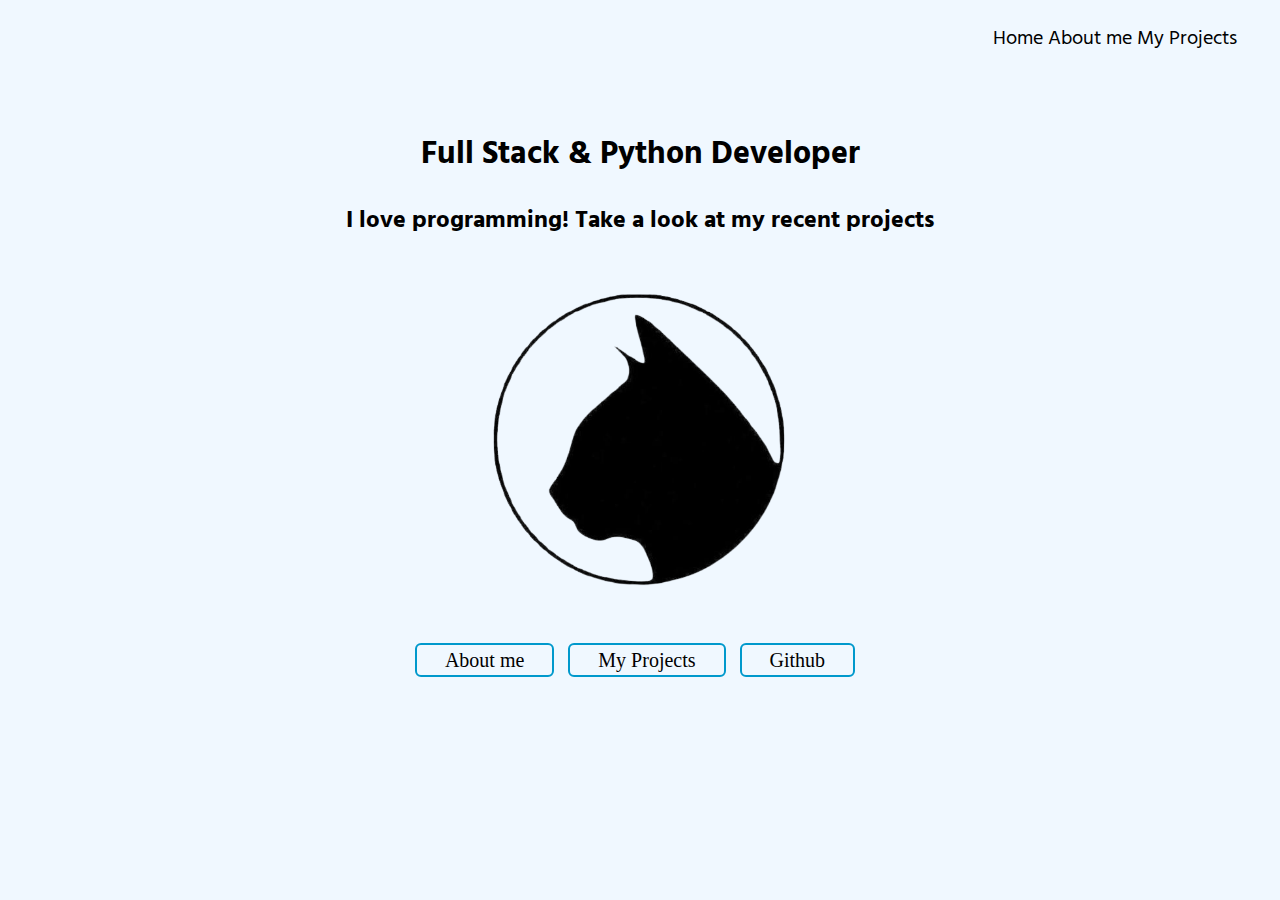
==== index.html @ e01847c1 "Add files via upload" ====
<!DOCTYPE html>
<html lang="en">

<!-- Head -->

<head>
    <meta charset="UTF-8">
    <meta http-equiv="X-UA-Compatible" content="IE=edge">
    <meta name="viewport" content="width=device-width, initial-scale=1.0">
    <title>wRRulos | Home</title>
    <link rel="icon" href="img/icon.ico">
    <link rel="stylesheet" href="styles/style.css">
    <link rel="preconnect" href="https://fonts.googleapis.com">
    <link rel="preconnect" href="https://fonts.gstatic.com" crossorigin>
    <link
        href="https://fonts.googleapis.com/css2?family=Hind:wght@300;500;700&family=Montserrat:ital,wght@0,100;0,300;0,700;1,500&display=swap"
        rel="stylesheet">
</head>

<!-- Body -->

<body>
    <header class="Head">
        <div class="pages">
            <a href="index.html">Home</a>
            <a href="pages/about-me.html">About me</a>
            <a href="pages/my-projects.html">My Projects</a>
        </div>
    </header>

    <div class="title">
        <h1>Full Stack & Python Developer</h1>
        <h2>I love programming! Take a look at my recent projects</h2>
        <img class="logo" src="img/logo.png" width="300">
    </div>

    <div class="buttons">
        <a class="aboutme" href="pages/about-me.html">About me</a>  
        <a class="projects" href="pages/my-projects.html">My Projects</a> 
        <a class="github" href="https://www.github.com/wrrulos">Github</a>  
    </div>
</body>
</html>
---- styles/style.css ----
body {
    background-color: aliceblue;
}

.pages {
    font-size: 20px;
    margin-right: 10px;
    float: right;
    padding: 15px 25px;
    background: transparent;
    font-family: "Hind", serif;
    border-radius: 6px;
}

.pages a {
    text-decoration: none;
    color: black;
    border-radius: 6px;
}

.pages a:hover {
    border: 2px solid #bd18af;
    border: 2px solid #bd18af;
}

.title {
    text-align: center;
    padding: 100px 0px 0px;
    font-family: "Hind", serif;
}

.title img {
    padding: 30px 0px 0px;
}

.buttons {
    text-align: center;
    padding: 50px 28px 0px;
}

.buttons a {
    border: 2px solid #0099CC;
    color: black;
    padding: 4px 28px;
    border-radius: 6px;
    font-size: 20px;
    margin-right: 10px;
    text-decoration: none;
}

.buttons a:hover {
    border: 2px solid #bd18af;
    border-radius: 6px;
}

.biography {
    text-align: center;
    font-family: "Hind", serif;
    padding: 10px 28px 0px;
}

.projects {
    text-align: center;
    padding: 100px 28px 0px;
}

.projects a {
    border: 2px solid #0099CC;
    color: black;
    padding: 4px 58px;
    border-radius: 6px;
    font-size: 50px;
    margin-right: 100px;
    text-decoration: none;
}

.projects a:hover {
    border: 2px solid #bd18af;
    border-radius: 6px;
}

.project-list-title {
    text-align: center;
    font-family: "Hind", serif;
    padding: 100px 50px 100px;
}

.project-list {
    text-align: left;
    border: 2px solid #0099CC;
    border-radius: 1px; 
}

.project-list img {
    float: left;
}

.project-list p.description {
    font-size: 22px;
}

.project-list p.name {
    text-align: left;
    font-size: 30px;
}

.project-list a {
    border: 2px solid #0099CC;
    color: black;
    padding: 4px 58px;
    border-radius: 6px;
    font-size: 20px;
    margin-right: 100px;
    text-decoration: none;
}
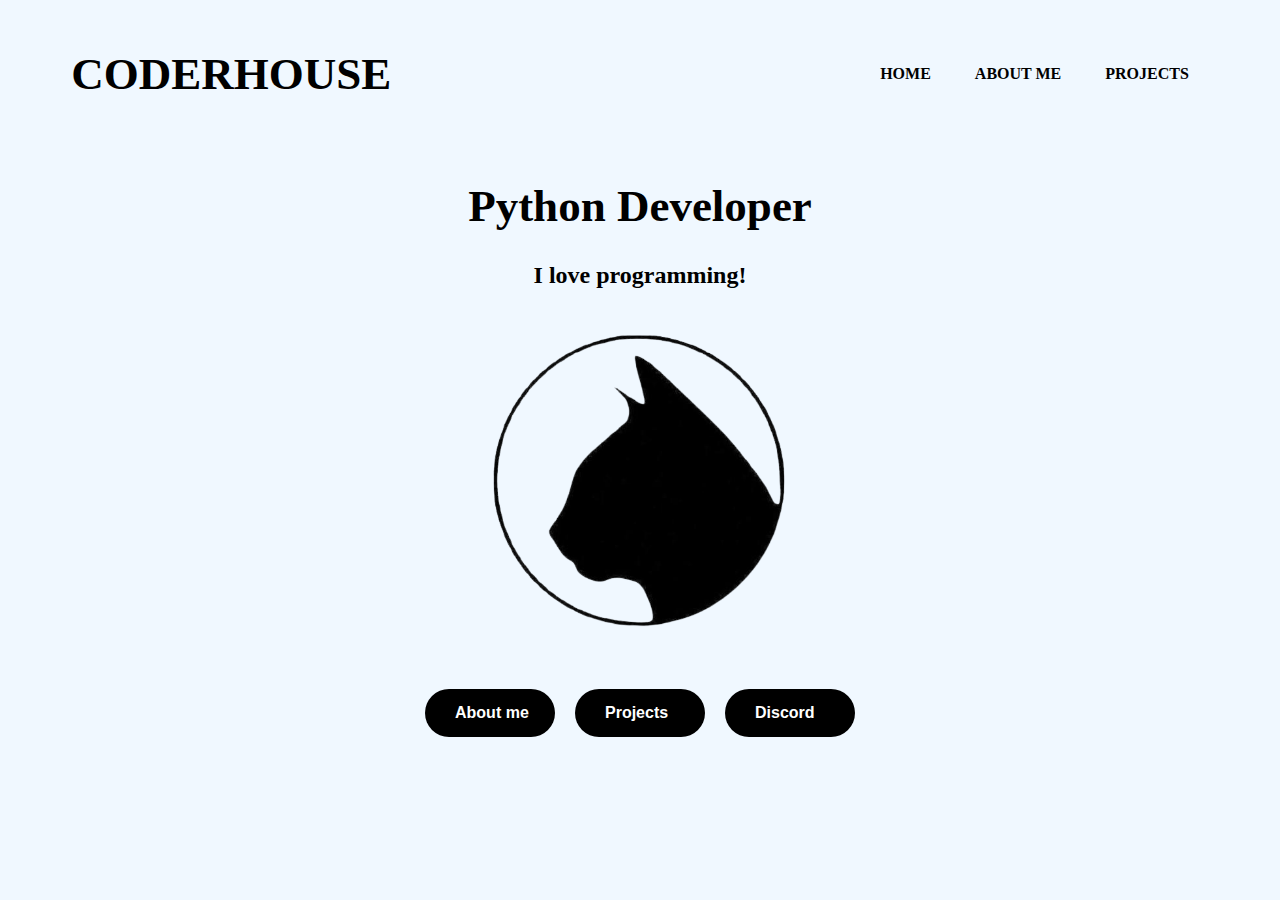
==== commit d5e101c1: "Add files via upload" ====
--- a/index.html
+++ b/index.html
@@ -20,24 +20,38 @@
 <!-- Body -->
 
 <body>
-    <header class="Head">
-        <div class="pages">
-            <a href="index.html">Home</a>
-            <a href="pages/about-me.html">About me</a>
-            <a href="pages/my-projects.html">My Projects</a>
+    <header class="header">
+        <nav>
+            <h1>CODERHOUSE</h1>
+            <ul>
+                <li><a href="index.html">HOME</a></li>
+                <li><a href="pages/about-me.html">ABOUT ME</a></li>
+                <li><a href="pages/projects.html">PROJECTS</a></li>
+            </ul>
+        </nav>
+
+        <div class="index-title"> <!-- Title -->
+            <h1>Python Developer</h1>
+            <h2>I love programming!</h2>
+        </div>
+
+        <div class="index-image"> <!-- Logo -->
+            <img class="logo" src="img/logo.png" width="300">
+        </div>
+
+        <div class="index-buttons-container">
+            <div class="index-buttons aboutMe"> <!-- About Me Button -->
+                <a href="pages/about-me.html">About me</a>
+            </div>
+        
+            <div class="index-buttons projects"> <!-- Projects Button -->
+                <a href="pages/projects.html">Projects</a>
+            </div>
+        
+            <div class="index-buttons github"> <!-- Github Button -->
+                <a href="https://discord.gg/44YkUxEEqV">Discord</a>
+            </div>
         </div>
     </header>
-
-    <div class="title">
-        <h1>Full Stack & Python Developer</h1>
-        <h2>I love programming! Take a look at my recent projects</h2>
-        <img class="logo" src="img/logo.png" width="300">
-    </div>
-
-    <div class="buttons">
-        <a class="aboutme" href="pages/about-me.html">About me</a>  
-        <a class="projects" href="pages/my-projects.html">My Projects</a> 
-        <a class="github" href="https://www.github.com/wrrulos">Github</a>  
-    </div>
 </body>
 </html>--- a/styles/style.css
+++ b/styles/style.css
@@ -2,114 +2,578 @@
     background-color: aliceblue;
 }
 
-.pages {
-    font-size: 20px;
-    margin-right: 10px;
-    float: right;
-    padding: 15px 25px;
-    background: transparent;
-    font-family: "Hind", serif;
-    border-radius: 6px;
+/* Mobile styles */
+
+@media only screen and (max-width: 767px) {
+    .header {
+        position: relative;
+    }
+
+    nav {
+        display: flex;
+        align-items: center;
+        justify-content: space-between;
+        padding-top: 10px;
+        padding-left: 5%;
+        padding-right: 5%;
+        font-weight: bold;
+    }
+
+    nav h1 {
+        color: black;
+        font-size: 20px;
+    }
+
+    ul li {
+        display: inline-block;
+        padding: 0px 20px;
+    }
+
+    a {
+        color: black;
+        text-decoration: none;
+    }
+
+    a:hover {
+        color: aqua;
+    }
+
+    .index-title {
+        text-align: center;
+        margin-top: 50px;
+    }
+
+    .index-title h1 {
+        text-align: center;
+        margin-top: 50px;
+        font-size: 45px;
+    }
+
+    .index-image {
+        position: absolute;
+        top: 50%;
+        left: 50%;
+        transform: translate(-50%, -50%);
+        margin-top: 70px;
+        z-index: 1;
+    }
+
+    .index-buttons-container {
+        display: flex;
+        justify-content: center;
+        align-items: center;
+        margin-top: 400px;
+        flex-direction: column; 
+        z-index: 0;
+    }
+    
+    .index-buttons {
+        background-color: black;
+        border-radius: 30px;
+        display: inline-block;
+        font-family: Arial, Helvetica, sans-serif;
+        font-weight: 700;
+        margin: 0 10px;
+        margin-bottom: 10px;
+        padding: 15px 30px;
+        width: 70px;
+    }
+
+    .index-buttons a {
+        color: white;
+        text-decoration: none;
+        white-space: nowrap;
+    }
+
+    .aboutme-image {
+        display: none;
+        position: absolute;
+        top: 50%;
+        left: 32%;
+        transform: translate(-50%, -50%);
+        margin-top: 100px;
+        margin-right: 80px;
+        z-index: 1;
+    }
+
+    .aboutme-container {
+        display: flex;
+        justify-content: center;
+        text-align: center;
+    }
+      
+    .aboutme-biography {
+        padding: 20px;
+        margin-top: 50px;
+        max-width: 450px;
+        width: 100%;
+    }
+
+    .aboutme-biography h2{
+        margin-bottom: 35px;
+    }
+
+    .aboutme-biography p{
+        font-size: 115%;
+        font-family:'Lucida Sans', 'Lucida Sans Regular', 'Lucida Grande', 'Lucida Sans Unicode', Geneva, Verdana, sans-serif
+    }
+
+    .aboutme-buttons-container {
+        display: flex;
+        justify-content: left;
+        align-items: center;
+        z-index: 0;
+    }
+
+    .aboutme-buttons {
+        background-color: black;
+        border-radius: 30px;
+        display: inline-block;
+        font-family: Arial, Helvetica, sans-serif;
+        font-weight: 700;
+        margin-top: 10px;
+        margin-left: 100px;
+        padding: 15px 50px;
+        padding-left: 25px;
+        width: 70px;
+    }
+
+    .aboutme-buttons a {
+        color: white;
+        white-space: nowrap;
+    }
+
+    .projects-container {
+        display: flex;
+        justify-content: center;
+        text-align: center;
+    }
+      
+    .projects-items {
+        padding: 20px;
+        display: inline-block;
+    }
+
+    .projects-projects h2{
+        font-size: 250%;
+    }
+
+    .projects-button-container {
+        display: flex;
+        justify-content: center;
+        align-items: center;
+        margin-top: 120px;
+      }
+      
+    .projects-button-wrapper {
+        display: flex;
+        flex-direction: column;
+        align-items: center;
+        margin: 0 10px;
+
+    }
+      
+    .projects-button-image {
+        width: 200px;
+        height: 180px;
+        margin-bottom: 10px;
+        margin-right: 50px;
+        padding-left: 50px;
+    }
+      
+    .projects-button-link {
+        background-color: black;
+        border-radius: 30px;
+        display: inline-block;
+        font-family: Arial, Helvetica, sans-serif;
+        font-weight: 700;
+        padding: 15px 50px;
+        padding-left: 25px;
+        width: 70px;
+        color: white;
+        white-space: nowrap;
+        text-align: center;
+        text-decoration: none
+    }
 }
 
-.pages a {
-    text-decoration: none;
-    color: black;
-    border-radius: 6px;
+/* Tablet styles */
+
+@media only screen and (min-width: 768px) and (max-width: 991px) {
+    .header {
+        position: relative;
+    }
+
+    nav {
+        display: flex;
+        align-items: center;
+        justify-content: space-between;
+        padding-top: 10px;
+        padding-left: 5%;
+        padding-right: 5%;
+        font-weight: bold;
+    }
+
+    nav h1 {
+        color: black;
+        font-size: 20px;
+    }
+
+    ul li {
+        display: inline-block;
+        padding: 0px 20px;
+    }
+
+    a {
+        color: black;
+        text-decoration: none;
+    }
+
+    a:hover {
+        color: aqua;
+    }
+
+    .index-title {
+        text-align: center;
+        margin-top: 50px;
+    }
+
+    .index-title h1 {
+        text-align: center;
+        margin-top: 50px;
+        font-size: 45px;
+    }
+
+    .index-image {
+        position: absolute;
+        top: 50%;
+        left: 50%;
+        transform: translate(-50%, -50%);
+        margin-top: 70px;
+        z-index: 1;
+    }
+
+    .index-buttons-container {
+        display: flex;
+        justify-content: center;
+        align-items: center;
+        margin-top: 400px;
+        flex-direction: column; 
+        z-index: 0;
+    }
+    
+    .index-buttons {
+        background-color: black;
+        border-radius: 30px;
+        display: inline-block;
+        font-family: Arial, Helvetica, sans-serif;
+        font-weight: 700;
+        margin: 0 10px;
+        margin-bottom: 10px;
+        padding: 15px 30px;
+        width: 70px;
+    }
+
+    .index-buttons a {
+        color: white;
+        text-decoration: none;
+        white-space: nowrap;
+    }
+
+    .aboutme-image {
+        display: none;
+        position: absolute;
+        top: 50%;
+        left: 32%;
+        transform: translate(-50%, -50%);
+        margin-top: 100px;
+        margin-right: 80px;
+        z-index: 1;
+    }
+
+    .aboutme-container {
+        display: flex;
+        justify-content: center;
+        text-align: center;
+    }
+      
+    .aboutme-biography {
+        padding: 20px;
+        margin-top: 50px;
+        max-width: 450px;
+        width: 100%;
+    }
+
+    .aboutme-biography h2{
+        margin-bottom: 35px;
+    }
+
+    .aboutme-biography p{
+        font-size: 115%;
+        font-family:'Lucida Sans', 'Lucida Sans Regular', 'Lucida Grande', 'Lucida Sans Unicode', Geneva, Verdana, sans-serif
+    }
+
+    .aboutme-buttons-container {
+        display: flex;
+        justify-content: left;
+        align-items: center;
+        z-index: 0;
+    }
+
+    .aboutme-buttons {
+        background-color: black;
+        border-radius: 30px;
+        display: inline-block;
+        font-family: Arial, Helvetica, sans-serif;
+        font-weight: 700;
+        margin-top: 10px;
+        margin-left: 150px;
+        padding: 15px 50px;
+        padding-left: 25px;
+        width: 70px;
+    }
+
+    .aboutme-buttons a {
+        color: white;
+        white-space: nowrap;
+    }
+
+    .projects-container {
+        display: flex;
+        justify-content: center;
+        text-align: center;
+    }
+      
+    .projects-items {
+        padding: 20px;
+        display: inline-block;
+    }
+
+    .projects-projects h2{
+        font-size: 250%;
+    }
+
+    .projects-button-container {
+        display: flex;
+        justify-content: center;
+        align-items: center;
+        margin-top: 120px;
+      }
+      
+    .projects-button-wrapper {
+        display: flex;
+        flex-direction: column;
+        align-items: center;
+        margin: 0 10px;
+
+    }
+      
+    .projects-button-image {
+        width: 200px;
+        height: 180px;
+        margin-bottom: 10px;
+        margin-right: 50px;
+        padding-left: 50px;
+    }
+      
+    .projects-button-link {
+        background-color: black;
+        border-radius: 30px;
+        display: inline-block;
+        font-family: Arial, Helvetica, sans-serif;
+        font-weight: 700;
+        padding: 15px 50px;
+        padding-left: 25px;
+        width: 70px;
+        color: white;
+        white-space: nowrap;
+        text-align: center;
+        text-decoration: none
+    }
 }
 
-.pages a:hover {
-    border: 2px solid #bd18af;
-    border: 2px solid #bd18af;
-}
-
-.title {
-    text-align: center;
-    padding: 100px 0px 0px;
-    font-family: "Hind", serif;
-}
-
-.title img {
-    padding: 30px 0px 0px;
-}
-
-.buttons {
-    text-align: center;
-    padding: 50px 28px 0px;
-}
-
-.buttons a {
-    border: 2px solid #0099CC;
-    color: black;
-    padding: 4px 28px;
-    border-radius: 6px;
-    font-size: 20px;
-    margin-right: 10px;
-    text-decoration: none;
-}
-
-.buttons a:hover {
-    border: 2px solid #bd18af;
-    border-radius: 6px;
-}
-
-.biography {
-    text-align: center;
-    font-family: "Hind", serif;
-    padding: 10px 28px 0px;
-}
-
-.projects {
-    text-align: center;
-    padding: 100px 28px 0px;
-}
-
-.projects a {
-    border: 2px solid #0099CC;
-    color: black;
-    padding: 4px 58px;
-    border-radius: 6px;
-    font-size: 50px;
-    margin-right: 100px;
-    text-decoration: none;
-}
-
-.projects a:hover {
-    border: 2px solid #bd18af;
-    border-radius: 6px;
-}
-
-.project-list-title {
-    text-align: center;
-    font-family: "Hind", serif;
-    padding: 100px 50px 100px;
-}
-
-.project-list {
-    text-align: left;
-    border: 2px solid #0099CC;
-    border-radius: 1px; 
-}
-
-.project-list img {
-    float: left;
-}
-
-.project-list p.description {
-    font-size: 22px;
-}
-
-.project-list p.name {
-    text-align: left;
-    font-size: 30px;
-}
-
-.project-list a {
-    border: 2px solid #0099CC;
-    color: black;
-    padding: 4px 58px;
-    border-radius: 6px;
-    font-size: 20px;
-    margin-right: 100px;
-    text-decoration: none;
+/* PC styles */
+
+@media only screen and (min-width: 992px) {
+    .header {
+        position: relative;
+    }
+
+    nav {
+        display: flex;
+        align-items: center;
+        justify-content: space-between;
+        padding-top: 10px;
+        padding-left: 5%;
+        padding-right: 5%;
+        font-weight: bold;
+    }
+
+    h1 {
+        color: black;
+        font-size: 45px;
+    }
+
+    ul li {
+        display: inline-block;
+        padding: 0px 20px;
+    }
+
+    a {
+        color: black;
+        text-decoration: none;
+    }
+
+    a:hover {
+        color: aqua;
+    }
+
+    .index-title {
+        text-align: center;
+        margin-top: 50px;
+    }
+
+    .index-image {
+        position: absolute;
+        top: 50%;
+        left: 50%;
+        transform: translate(-50%, -50%);
+        margin-top: 110px;
+        z-index: 1;
+    }
+
+    .index-buttons-container {
+        display: flex;
+        justify-content: center;
+        align-items: center;
+        margin-top: 400px;
+        z-index: 0;
+    }
+    
+    .index-buttons {
+        background-color: black;
+        border-radius: 30px;
+        display: inline-block;
+        font-family: Arial, Helvetica, sans-serif;
+        font-weight: 700;
+        margin: 0 10px;
+        padding: 15px 30px;
+        width: 70px;
+    }
+
+    .index-buttons a {
+        color: white;
+        text-decoration: none;
+        white-space: nowrap;
+    }
+
+    .aboutme-image {
+        position: absolute;
+        top: 50%;
+        left: 32%;
+        transform: translate(-50%, -50%);
+        margin-top: 100px;
+        margin-right: 80px;
+        z-index: 1;
+    }
+
+    .aboutme-container {
+        display: flex;
+        justify-content: center;
+        text-align: left;
+    }
+      
+    .aboutme-biography {
+        padding: 20px;
+        margin-top: 50px;
+        margin-left: 300px;
+        max-width: 450px;
+        width: 100%;
+    }
+
+    .aboutme-biography h2{
+        margin-bottom: 35px;
+    }
+
+    .aboutme-biography p{
+        font-size: 115%;
+        font-family:'Lucida Sans', 'Lucida Sans Regular', 'Lucida Grande', 'Lucida Sans Unicode', Geneva, Verdana, sans-serif
+    }
+
+    .aboutme-buttons-container {
+        display: flex;
+        justify-content: left;
+        align-items: center;
+        z-index: 0;
+    }
+
+    .aboutme-buttons {
+        background-color: black;
+        border-radius: 30px;
+        display: inline-block;
+        font-family: Arial, Helvetica, sans-serif;
+        font-weight: 700;
+        margin-top: 10px;
+        padding: 15px 50px;
+        padding-left: 25px;
+        width: 70px;
+    }
+
+    .aboutme-buttons a {
+        color: white;
+        white-space: nowrap;
+    }
+
+    .projects-container {
+        display: flex;
+        justify-content: center;
+        text-align: center;
+    }
+      
+    .projects-items {
+        padding: 20px;
+        display: inline-block;
+    }
+
+    .projects-projects h2{
+        font-size: 250%;
+    }
+
+    .projects-button-container {
+        display: flex;
+        justify-content: center;
+        align-items: center;
+        margin-top: 120px;
+      }
+      
+    .projects-button-wrapper {
+        display: flex;
+        flex-direction: column;
+        align-items: center;
+        margin: 0 10px;
+
+    }
+      
+    .projects-button-image {
+        width: 200px;
+        height: 180px;
+        margin-bottom: 10px;
+        margin-right: 50px;
+        padding-left: 50px;
+    }
+      
+    .projects-button-link {
+        background-color: black;
+        border-radius: 30px;
+        display: inline-block;
+        font-family: Arial, Helvetica, sans-serif;
+        font-weight: 700;
+        padding: 15px 50px;
+        padding-left: 25px;
+        width: 70px;
+        color: white;
+        white-space: nowrap;
+        text-align: center;
+        text-decoration: none
+    }
 }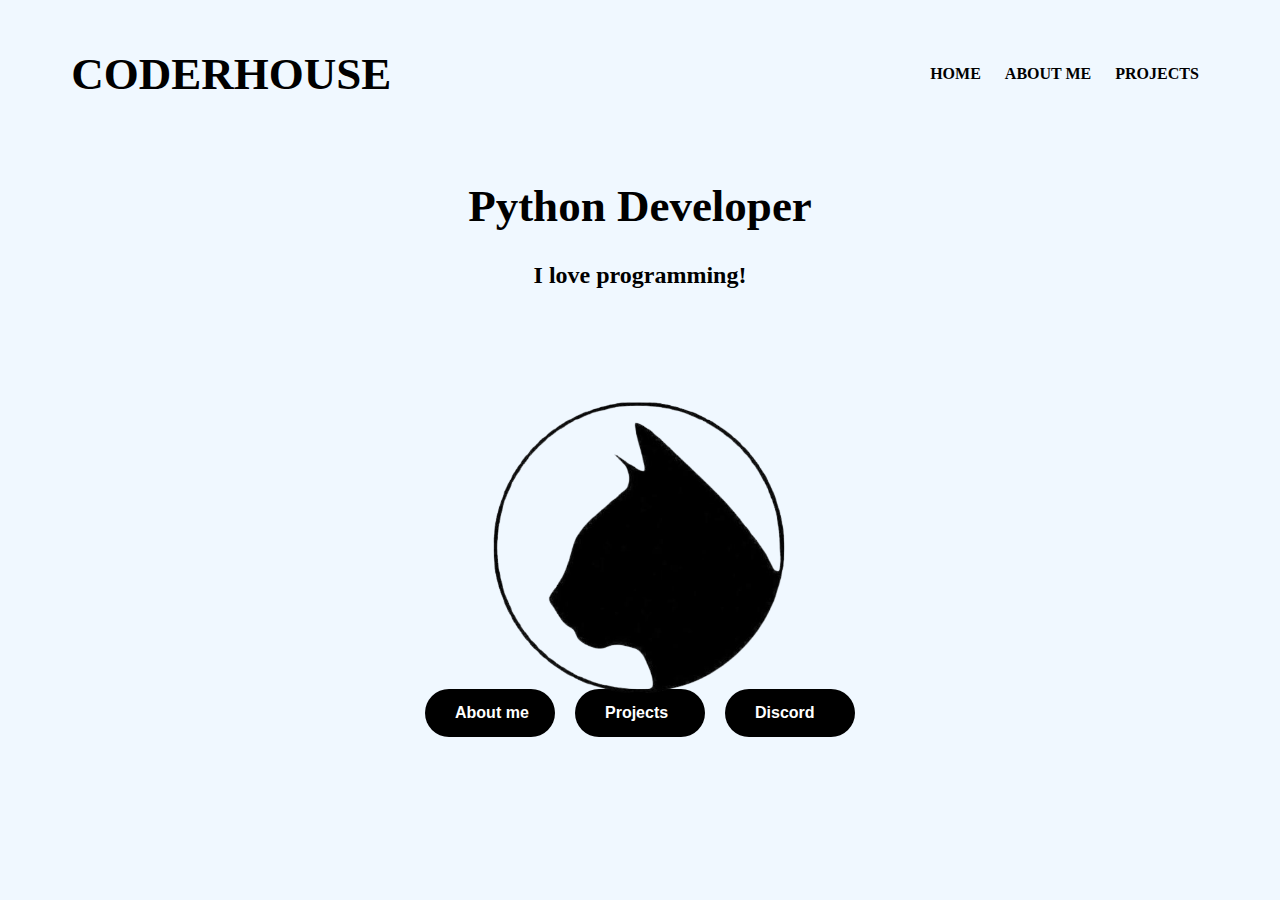
==== commit 8c9067e4: "Reentrega" ====
--- a/index.html
+++ b/index.html
@@ -9,7 +9,7 @@
     <meta name="viewport" content="width=device-width, initial-scale=1.0">
     <title>wRRulos | Home</title>
     <link rel="icon" href="img/icon.ico">
-    <link rel="stylesheet" href="styles/style.css">
+    <link rel="stylesheet" href="css/style.css">
     <link rel="preconnect" href="https://fonts.googleapis.com">
     <link rel="preconnect" href="https://fonts.gstatic.com" crossorigin>
     <link
@@ -21,7 +21,7 @@
 
 <body>
     <header class="header">
-        <nav>
+        <nav>  <!-- Navbar -->
             <h1>CODERHOUSE</h1>
             <ul>
                 <li><a href="index.html">HOME</a></li>
--- a/css/style.css
+++ b/css/style.css
@@ -0,0 +1,416 @@
+body {
+  background-color: aliceblue; }
+
+nav {
+  display: flex;
+  align-items: center;
+  justify-content: space-between;
+  padding-top: 10px;
+  padding-left: 5%;
+  padding-right: 5%;
+  font-weight: bold; }
+
+nav h1 {
+  color: black; }
+
+nav ul li {
+  display: inline-block; }
+
+nav a {
+  color: black;
+  text-decoration: none; }
+
+nav a:hover {
+  color: aqua; }
+
+/* ------ Index ------ /*
+/* Index - Mobile styles */
+@media only screen and (max-width: 767px) {
+  nav h1 {
+    font-size: 25px; }
+  nav ul li {
+    padding: 0px 10px; }
+  .index-title {
+    text-align: center;
+    margin-top: 50px; }
+    .index-title h1 {
+      text-align: center;
+      margin-top: 50px;
+      font-size: 45px; }
+  .index-image {
+    position: absolute;
+    top: 50%;
+    left: 50%;
+    transform: translate(-50%, -50%);
+    margin-top: 70px;
+    z-index: 1; }
+  .index-buttons-container {
+    display: flex;
+    justify-content: center;
+    align-items: center;
+    margin-top: 400px;
+    flex-direction: column;
+    z-index: 0; }
+    .index-buttons-container .index-buttons {
+      background-color: black;
+      border-radius: 30px;
+      display: inline-block;
+      font-family: Arial, Helvetica, sans-serif;
+      font-weight: 700;
+      margin: 0 10px;
+      margin-bottom: 10px;
+      padding: 15px 30px;
+      width: 70px; }
+      .index-buttons-container .index-buttons a {
+        color: white;
+        text-decoration: none;
+        white-space: nowrap; } }
+
+/* Index - Tablet styles */
+@media only screen and (min-width: 768px) and (max-width: 991px) {
+  nav h1 {
+    font-size: 45px; }
+  nav ul li {
+    padding: 0px 10px; }
+  .index-title {
+    text-align: center;
+    margin-top: 50px; }
+    .index-title h1 {
+      text-align: center;
+      margin-top: 50px;
+      font-size: 45px; }
+  .index-image {
+    position: absolute;
+    top: 50%;
+    left: 50%;
+    transform: translate(-50%, -50%);
+    margin-top: 70px;
+    z-index: 1; }
+  .index-buttons-container {
+    display: flex;
+    justify-content: center;
+    align-items: center;
+    margin-top: 400px;
+    flex-direction: column;
+    z-index: 0; }
+    .index-buttons-container .index-buttons {
+      background-color: black;
+      border-radius: 30px;
+      display: inline-block;
+      font-family: Arial, Helvetica, sans-serif;
+      font-weight: 700;
+      margin: 0 10px;
+      margin-bottom: 10px;
+      padding: 15px 30px;
+      width: 70px; }
+      .index-buttons-container .index-buttons a {
+        color: white;
+        text-decoration: none;
+        white-space: nowrap; } }
+
+/* Index - PC styles */
+@media only screen and (min-width: 992px) {
+  nav h1 {
+    font-size: 45px; }
+  nav ul li {
+    padding: 0px 10px; }
+  .index-title {
+    text-align: center;
+    margin-top: 50px; }
+    .index-title h1 {
+      text-align: center;
+      margin-top: 50px;
+      font-size: 45px; }
+  .index-title {
+    text-align: center;
+    margin-top: 50px; }
+  .index-image {
+    position: absolute;
+    top: 50%;
+    left: 50%;
+    transform: translate(-50%, -50%);
+    margin-top: 100px;
+    z-index: 1; }
+  .index-buttons-container {
+    display: flex;
+    justify-content: center;
+    align-items: center;
+    margin-top: 400px;
+    z-index: 0; }
+  .index-buttons {
+    background-color: black;
+    border-radius: 30px;
+    display: inline-block;
+    font-family: Arial, Helvetica, sans-serif;
+    font-weight: 700;
+    margin: 0 10px;
+    padding: 15px 30px;
+    width: 70px; }
+    .index-buttons a {
+      color: white;
+      text-decoration: none;
+      white-space: nowrap; } }
+
+/* ------ About Me ------ */
+/* About Me - Mobile styles */
+@media only screen and (max-width: 767px) {
+  .aboutme-image {
+    display: none;
+    position: absolute;
+    top: 50%;
+    left: 32%;
+    transform: translate(-50%, -50%);
+    margin-top: 100px;
+    margin-right: 80px;
+    z-index: 1; }
+  .aboutme-container {
+    display: flex;
+    justify-content: center;
+    text-align: center; }
+  .aboutme-biography {
+    padding: 20px;
+    margin-top: 50px;
+    max-width: 450px;
+    width: 100%; }
+    .aboutme-biography h2 {
+      margin-bottom: 35px; }
+    .aboutme-biography p {
+      font-size: 115%;
+      font-family: 'Lucida Sans', 'Lucida Sans Regular', 'Lucida Grande', 'Lucida Sans Unicode', Geneva, Verdana, sans-serif; }
+  .aboutme-buttons-container {
+    display: inline-block;
+    justify-content: left;
+    align-items: center;
+    z-index: 0; }
+  .aboutme-buttons {
+    background-color: black;
+    border-radius: 30px;
+    display: inline-block;
+    font-family: Arial, Helvetica, sans-serif;
+    font-weight: 700;
+    margin-top: 10px;
+    margin-left: 100px;
+    padding: 15px 50px;
+    padding-left: 25px;
+    width: 70px; }
+    .aboutme-buttons a {
+      color: white;
+      white-space: nowrap; } }
+
+/* About Me - Tablet styles */
+@media only screen and (min-width: 768px) and (max-width: 991px) {
+  .aboutme-image {
+    display: none;
+    position: absolute;
+    top: 50%;
+    left: 32%;
+    transform: translate(-50%, -50%);
+    margin-top: 100px;
+    margin-right: 80px;
+    z-index: 1; }
+  .aboutme-container {
+    display: flex;
+    justify-content: center;
+    text-align: center; }
+    .aboutme-container .aboutme-biography {
+      padding: 20px;
+      margin-top: 50px;
+      max-width: 450px;
+      width: 100%; }
+      .aboutme-container .aboutme-biography h2 {
+        margin-bottom: 35px; }
+      .aboutme-container .aboutme-biography p {
+        font-size: 115%;
+        font-family: 'Lucida Sans', 'Lucida Sans Regular', 'Lucida Grande', 'Lucida Sans Unicode', Geneva, Verdana, sans-serif; }
+    .aboutme-container .aboutme-buttons-container {
+      display: inline-block;
+      justify-content: left;
+      align-items: center;
+      z-index: 0; }
+      .aboutme-container .aboutme-buttons-container .aboutme-buttons {
+        background-color: black;
+        border-radius: 30px;
+        display: inline-block;
+        font-family: Arial, Helvetica, sans-serif;
+        font-weight: 700;
+        margin-top: 10px;
+        margin-left: 150px;
+        padding: 15px 50px;
+        padding-left: 25px;
+        width: 70px; }
+        .aboutme-container .aboutme-buttons-container .aboutme-buttons a {
+          color: white;
+          white-space: nowrap; } }
+
+/* About Me - PC styles */
+@media only screen and (min-width: 992px) {
+  .aboutme-image {
+    position: absolute;
+    top: 50%;
+    left: 32%;
+    transform: translate(-50%, -50%);
+    margin-top: 100px;
+    margin-right: 80px;
+    z-index: 1; }
+  .aboutme-container {
+    display: flex;
+    justify-content: center;
+    text-align: left; }
+    .aboutme-container .aboutme-biography {
+      padding: 20px;
+      margin-top: 50px;
+      margin-left: 300px;
+      max-width: 450px;
+      width: 100%; }
+      .aboutme-container .aboutme-biography h2 {
+        margin-bottom: 35px; }
+      .aboutme-container .aboutme-biography p {
+        font-size: 115%;
+        font-family: 'Lucida Sans', 'Lucida Sans Regular', 'Lucida Grande', 'Lucida Sans Unicode', Geneva, Verdana, sans-serif; }
+    .aboutme-container .aboutme-buttons-container {
+      display: inline-block;
+      justify-content: left;
+      align-items: center;
+      z-index: 0; }
+      .aboutme-container .aboutme-buttons-container .aboutme-buttons {
+        background-color: black;
+        border-radius: 30px;
+        display: inline-block;
+        font-family: Arial, Helvetica, sans-serif;
+        font-weight: 700;
+        margin-top: 10px;
+        padding: 15px 50px;
+        padding-left: 25px;
+        width: 70px; }
+        .aboutme-container .aboutme-buttons-container .aboutme-buttons a {
+          color: white;
+          white-space: nowrap; } }
+
+/* ------ Projects ------ /*
+/* Projects - Mobile styles */
+@media only screen and (max-width: 767px) {
+  .projects-container {
+    display: flex;
+    justify-content: center;
+    text-align: center; }
+  .projects-items {
+    padding: 20px;
+    display: inline-block; }
+  .projects-projects h2 {
+    font-size: 250%; }
+  .projects-button-container {
+    display: inline-block;
+    justify-content: center;
+    align-items: center;
+    margin-top: 50px; }
+  .projects-button-wrapper {
+    display: flex;
+    flex-direction: column;
+    align-items: center;
+    margin: 0 10px; }
+  .projects-button-image {
+    width: 200px;
+    height: 180px;
+    margin-bottom: 10px;
+    margin-right: 50px;
+    padding-left: 50px; }
+  .projects-button-link {
+    background-color: black;
+    border-radius: 30px;
+    display: inline-block;
+    font-family: Arial, Helvetica, sans-serif;
+    font-weight: 700;
+    margin-bottom: 30px;
+    padding: 15px 50px;
+    padding-left: 25px;
+    width: 70px;
+    color: white;
+    white-space: nowrap;
+    text-align: center;
+    text-decoration: none; } }
+
+/* Projects - Tablet styles */
+@media only screen and (min-width: 768px) and (max-width: 991px) {
+  .projects-container {
+    display: flex;
+    justify-content: center;
+    text-align: center; }
+  .projects-items {
+    padding: 20px;
+    display: inline-block; }
+  .projects-projects h2 {
+    font-size: 250%; }
+  .projects-button-container {
+    display: flex;
+    justify-content: center;
+    align-items: center;
+    margin-top: 120px; }
+  .projects-button-wrapper {
+    display: flex;
+    flex-direction: column;
+    align-items: center;
+    margin: 0 10px; }
+  .projects-button-image {
+    width: 200px;
+    height: 180px;
+    margin-bottom: 10px;
+    margin-right: 50px;
+    padding-left: 50px; }
+  .projects-button-link {
+    background-color: black;
+    border-radius: 30px;
+    display: inline-block;
+    font-family: Arial, Helvetica, sans-serif;
+    font-weight: 700;
+    padding: 15px 50px;
+    padding-left: 25px;
+    width: 70px;
+    color: white;
+    white-space: nowrap;
+    text-align: center;
+    text-decoration: none; } }
+
+/* Index - PC styles */
+@media only screen and (min-width: 992px) {
+  .projects-container {
+    display: flex;
+    justify-content: center;
+    text-align: center; }
+    .projects-container .projects-items {
+      padding: 20px;
+      display: inline-block; }
+    .projects-container .projects-projects h2 {
+      font-size: 250%; }
+    .projects-container .projects-button-container {
+      display: flex;
+      justify-content: center;
+      align-items: center;
+      margin-top: 120px; }
+      .projects-container .projects-button-container .projects-button-wrapper {
+        display: flex;
+        flex-direction: column;
+        align-items: center;
+        margin: 0 10px; }
+        .projects-container .projects-button-container .projects-button-wrapper .projects-button-image {
+          width: 200px;
+          height: 180px;
+          margin-bottom: 10px;
+          margin-right: 50px;
+          padding-left: 50px; }
+        .projects-container .projects-button-container .projects-button-wrapper .projects-button-link {
+          background-color: black;
+          border-radius: 30px;
+          display: inline-block;
+          font-family: Arial, Helvetica, sans-serif;
+          font-weight: 700;
+          padding: 15px 50px;
+          padding-left: 25px;
+          width: 70px;
+          color: white;
+          white-space: nowrap;
+          text-align: center;
+          text-decoration: none; } }
+
+/* ------ Education ------ */
+.block {
+  margin-bottom: 309px; }
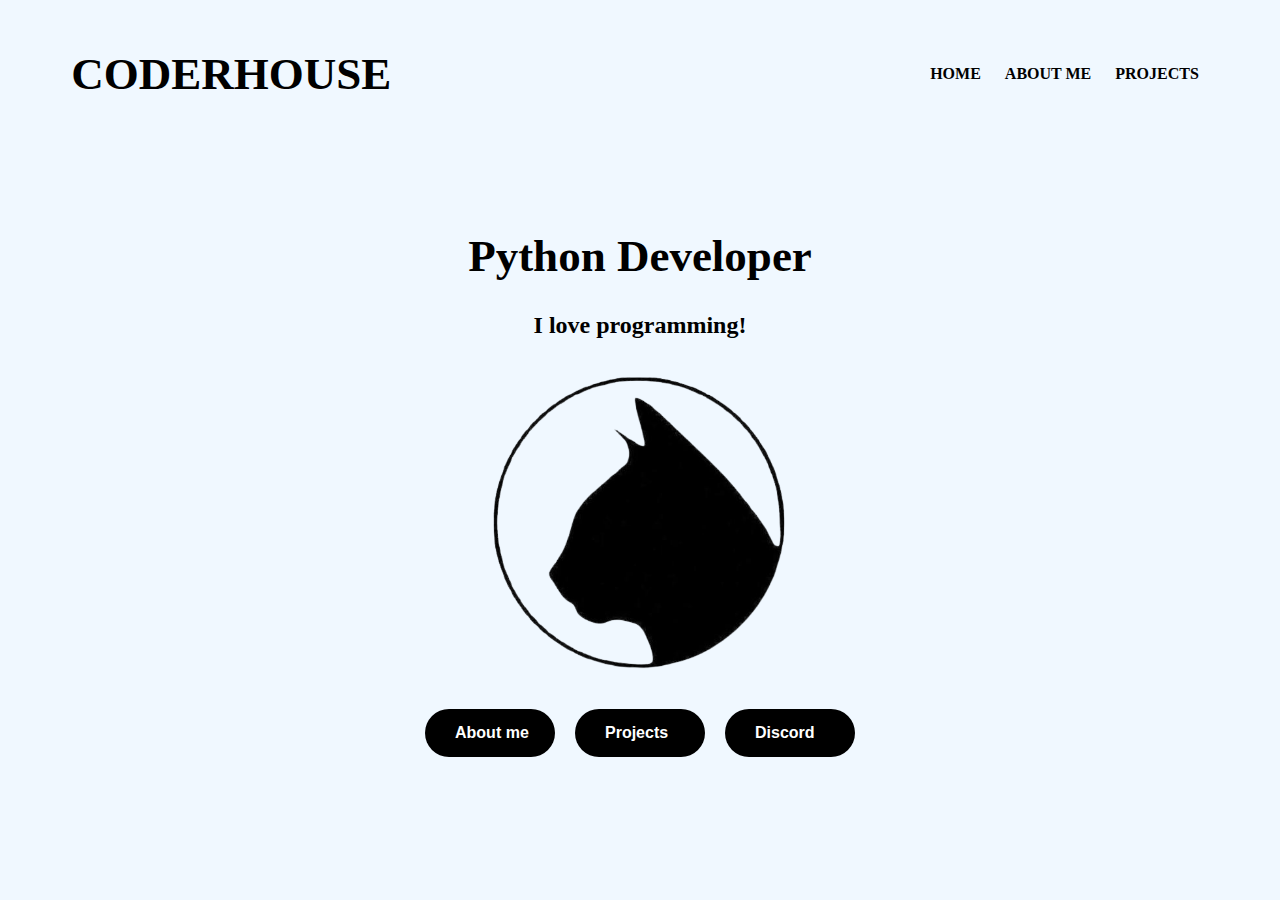
==== commit 9bf9e93a: "Add files via upload" ====
--- a/index.html
+++ b/index.html
@@ -7,6 +7,8 @@
     <meta charset="UTF-8">
     <meta http-equiv="X-UA-Compatible" content="IE=edge">
     <meta name="viewport" content="width=device-width, initial-scale=1.0">
+    <meta name="description" content="Welcome to my programming portfolio. I am a developer with experience developing web apps, websites, discord bots, and automation tools in python. Take a look at my work and contact me to work together on your next project.">
+    <meta name="keywords" content="web development, programming, web apps, websites, software development, app development, discord bot development, python script">
     <title>wRRulos | Home</title>
     <link rel="icon" href="img/icon.ico">
     <link rel="stylesheet" href="css/style.css">
@@ -30,13 +32,15 @@
             </ul>
         </nav>
 
-        <div class="index-title"> <!-- Title -->
-            <h1>Python Developer</h1>
-            <h2>I love programming!</h2>
-        </div>
-
-        <div class="index-image"> <!-- Logo -->
-            <img class="logo" src="img/logo.png" width="300">
+        <div class="index-container">
+            <div class="index-title"> <!-- Title -->
+                <h1>Python Developer</h1>
+                <h2>I love programming!</h2>
+            </div>
+    
+            <div class="index-image"> <!-- Logo -->
+                <img class="logo" src="img/logo.png" width="300">
+            </div>
         </div>
 
         <div class="index-buttons-container">
--- a/css/style.css
+++ b/css/style.css
@@ -23,13 +23,19 @@
 nav a:hover {
   color: aqua; }
 
-/* ------ Index ------ /*
+/* ------ Index ------ */
 /* Index - Mobile styles */
 @media only screen and (max-width: 767px) {
   nav h1 {
     font-size: 25px; }
   nav ul li {
     padding: 0px 10px; }
+  .index-container {
+    display: flex;
+    flex-direction: column;
+    justify-content: center;
+    align-items: center;
+    position: relative; }
   .index-title {
     text-align: center;
     margin-top: 50px; }
@@ -42,7 +48,7 @@
     top: 50%;
     left: 50%;
     transform: translate(-50%, -50%);
-    margin-top: 70px;
+    margin-top: 300px;
     z-index: 1; }
   .index-buttons-container {
     display: flex;
@@ -58,13 +64,19 @@
       font-family: Arial, Helvetica, sans-serif;
       font-weight: 700;
       margin: 0 10px;
-      margin-bottom: 10px;
       padding: 15px 30px;
-      width: 70px; }
+      width: 70px;
+      margin-bottom: 10px; }
       .index-buttons-container .index-buttons a {
         color: white;
         text-decoration: none;
-        white-space: nowrap; } }
+        white-space: nowrap; }
+      .index-buttons-container .index-buttons:hover {
+        background-color: #e23004;
+        color: #333;
+        font-size: 18px;
+        box-shadow: 0 0 10px rgba(0, 0, 0, 0.5);
+        transition: all 0.3s ease-in-out; } }
 
 /* Index - Tablet styles */
 @media only screen and (min-width: 768px) and (max-width: 991px) {
@@ -72,6 +84,12 @@
     font-size: 45px; }
   nav ul li {
     padding: 0px 10px; }
+  .index-container {
+    display: flex;
+    flex-direction: column;
+    justify-content: center;
+    align-items: center;
+    position: relative; }
   .index-title {
     text-align: center;
     margin-top: 50px; }
@@ -84,7 +102,7 @@
     top: 50%;
     left: 50%;
     transform: translate(-50%, -50%);
-    margin-top: 70px;
+    margin-top: 300px;
     z-index: 1; }
   .index-buttons-container {
     display: flex;
@@ -100,13 +118,19 @@
       font-family: Arial, Helvetica, sans-serif;
       font-weight: 700;
       margin: 0 10px;
-      margin-bottom: 10px;
       padding: 15px 30px;
-      width: 70px; }
+      width: 70px;
+      margin-bottom: 10px; }
       .index-buttons-container .index-buttons a {
         color: white;
         text-decoration: none;
-        white-space: nowrap; } }
+        white-space: nowrap; }
+      .index-buttons-container .index-buttons:hover {
+        background-color: #e23004;
+        color: #333;
+        font-size: 18px;
+        box-shadow: 0 0 10px rgba(0, 0, 0, 0.5);
+        transition: all 0.3s ease-in-out; } }
 
 /* Index - PC styles */
 @media only screen and (min-width: 992px) {
@@ -121,6 +145,12 @@
       text-align: center;
       margin-top: 50px;
       font-size: 45px; }
+  .index-container {
+    display: flex;
+    flex-direction: column;
+    justify-content: center;
+    align-items: center;
+    position: relative; }
   .index-title {
     text-align: center;
     margin-top: 50px; }
@@ -129,13 +159,13 @@
     top: 50%;
     left: 50%;
     transform: translate(-50%, -50%);
-    margin-top: 100px;
+    margin-top: 280px;
     z-index: 1; }
   .index-buttons-container {
     display: flex;
     justify-content: center;
     align-items: center;
-    margin-top: 400px;
+    margin-top: 350px;
     z-index: 0; }
   .index-buttons {
     background-color: black;
@@ -145,24 +175,31 @@
     font-weight: 700;
     margin: 0 10px;
     padding: 15px 30px;
-    width: 70px; }
+    width: 70px;
+    margin-bottom: 10px; }
     .index-buttons a {
       color: white;
       text-decoration: none;
-      white-space: nowrap; } }
+      white-space: nowrap; }
+    .index-buttons:hover {
+      background-color: #e23004;
+      color: #333;
+      font-size: 18px;
+      box-shadow: 0 0 10px rgba(0, 0, 0, 0.5);
+      transition: all 0.3s ease-in-out; } }
 
 /* ------ About Me ------ */
 /* About Me - Mobile styles */
 @media only screen and (max-width: 767px) {
   .aboutme-image {
-    display: none;
     position: absolute;
     top: 50%;
     left: 32%;
     transform: translate(-50%, -50%);
     margin-top: 100px;
     margin-right: 80px;
-    z-index: 1; }
+    z-index: 1;
+    display: none; }
   .aboutme-container {
     display: flex;
     justify-content: center;
@@ -179,7 +216,7 @@
       font-family: 'Lucida Sans', 'Lucida Sans Regular', 'Lucida Grande', 'Lucida Sans Unicode', Geneva, Verdana, sans-serif; }
   .aboutme-buttons-container {
     display: inline-block;
-    justify-content: left;
+    justify-content: center;
     align-items: center;
     z-index: 0; }
   .aboutme-buttons {
@@ -188,26 +225,31 @@
     display: inline-block;
     font-family: Arial, Helvetica, sans-serif;
     font-weight: 700;
-    margin-top: 10px;
-    margin-left: 100px;
+    margin-top: 15px;
     padding: 15px 50px;
     padding-left: 25px;
     width: 70px; }
     .aboutme-buttons a {
       color: white;
-      white-space: nowrap; } }
+      white-space: nowrap; }
+    .aboutme-buttons:hover {
+      background-color: #e23004;
+      color: #333;
+      font-size: 18px;
+      box-shadow: 0 0 10px rgba(0, 0, 0, 0.5);
+      transition: all 0.3s ease-in-out; } }
 
 /* About Me - Tablet styles */
 @media only screen and (min-width: 768px) and (max-width: 991px) {
   .aboutme-image {
-    display: none;
     position: absolute;
     top: 50%;
     left: 32%;
     transform: translate(-50%, -50%);
     margin-top: 100px;
     margin-right: 80px;
-    z-index: 1; }
+    z-index: 1;
+    display: none; }
   .aboutme-container {
     display: flex;
     justify-content: center;
@@ -233,14 +275,19 @@
         display: inline-block;
         font-family: Arial, Helvetica, sans-serif;
         font-weight: 700;
-        margin-top: 10px;
-        margin-left: 150px;
+        margin-top: 15px;
         padding: 15px 50px;
         padding-left: 25px;
         width: 70px; }
         .aboutme-container .aboutme-buttons-container .aboutme-buttons a {
           color: white;
-          white-space: nowrap; } }
+          white-space: nowrap; }
+        .aboutme-container .aboutme-buttons-container .aboutme-buttons:hover {
+          background-color: #e23004;
+          color: #333;
+          font-size: 18px;
+          box-shadow: 0 0 10px rgba(0, 0, 0, 0.5);
+          transition: all 0.3s ease-in-out; } }
 
 /* About Me - PC styles */
 @media only screen and (min-width: 992px) {
@@ -284,9 +331,15 @@
         width: 70px; }
         .aboutme-container .aboutme-buttons-container .aboutme-buttons a {
           color: white;
-          white-space: nowrap; } }
-
-/* ------ Projects ------ /*
+          white-space: nowrap; }
+        .aboutme-container .aboutme-buttons-container .aboutme-buttons:hover {
+          background-color: #e23004;
+          color: #333;
+          font-size: 18px;
+          box-shadow: 0 0 10px rgba(0, 0, 0, 0.5);
+          transition: all 0.3s ease-in-out; } }
+
+/* ------ Projects ------ */
 /* Projects - Mobile styles */
 @media only screen and (max-width: 767px) {
   .projects-container {
@@ -298,6 +351,8 @@
     display: inline-block; }
   .projects-projects h2 {
     font-size: 250%; }
+  .projects-projects a {
+    text-decoration: none; }
   .projects-button-container {
     display: inline-block;
     justify-content: center;
@@ -327,7 +382,13 @@
     color: white;
     white-space: nowrap;
     text-align: center;
-    text-decoration: none; } }
+    text-decoration: none; }
+  .projects-button-link:hover {
+    background-color: #e23004;
+    color: #333;
+    font-size: 18px;
+    box-shadow: 0 0 10px rgba(0, 0, 0, 0.5);
+    transition: all 0.3s ease-in-out; } }
 
 /* Projects - Tablet styles */
 @media only screen and (min-width: 768px) and (max-width: 991px) {
@@ -340,6 +401,8 @@
     display: inline-block; }
   .projects-projects h2 {
     font-size: 250%; }
+  .projects-projects a {
+    text-decoration: none; }
   .projects-button-container {
     display: flex;
     justify-content: center;
@@ -368,7 +431,13 @@
     color: white;
     white-space: nowrap;
     text-align: center;
-    text-decoration: none; } }
+    text-decoration: none; }
+  .projects-button-link:hover {
+    background-color: #e23004;
+    color: #333;
+    font-size: 18px;
+    box-shadow: 0 0 10px rgba(0, 0, 0, 0.5);
+    transition: all 0.3s ease-in-out; } }
 
 /* Index - PC styles */
 @media only screen and (min-width: 992px) {
@@ -381,6 +450,8 @@
       display: inline-block; }
     .projects-container .projects-projects h2 {
       font-size: 250%; }
+    .projects-container .projects-projects a {
+      text-decoration: none; }
     .projects-container .projects-button-container {
       display: flex;
       justify-content: center;
@@ -409,7 +480,13 @@
           color: white;
           white-space: nowrap;
           text-align: center;
-          text-decoration: none; } }
+          text-decoration: none; }
+        .projects-container .projects-button-container .projects-button-wrapper .projects-button-link:hover {
+          background-color: #e23004;
+          color: #333;
+          font-size: 18px;
+          box-shadow: 0 0 10px rgba(0, 0, 0, 0.5);
+          transition: all 0.3s ease-in-out; } }
 
 /* ------ Education ------ */
 .block {
